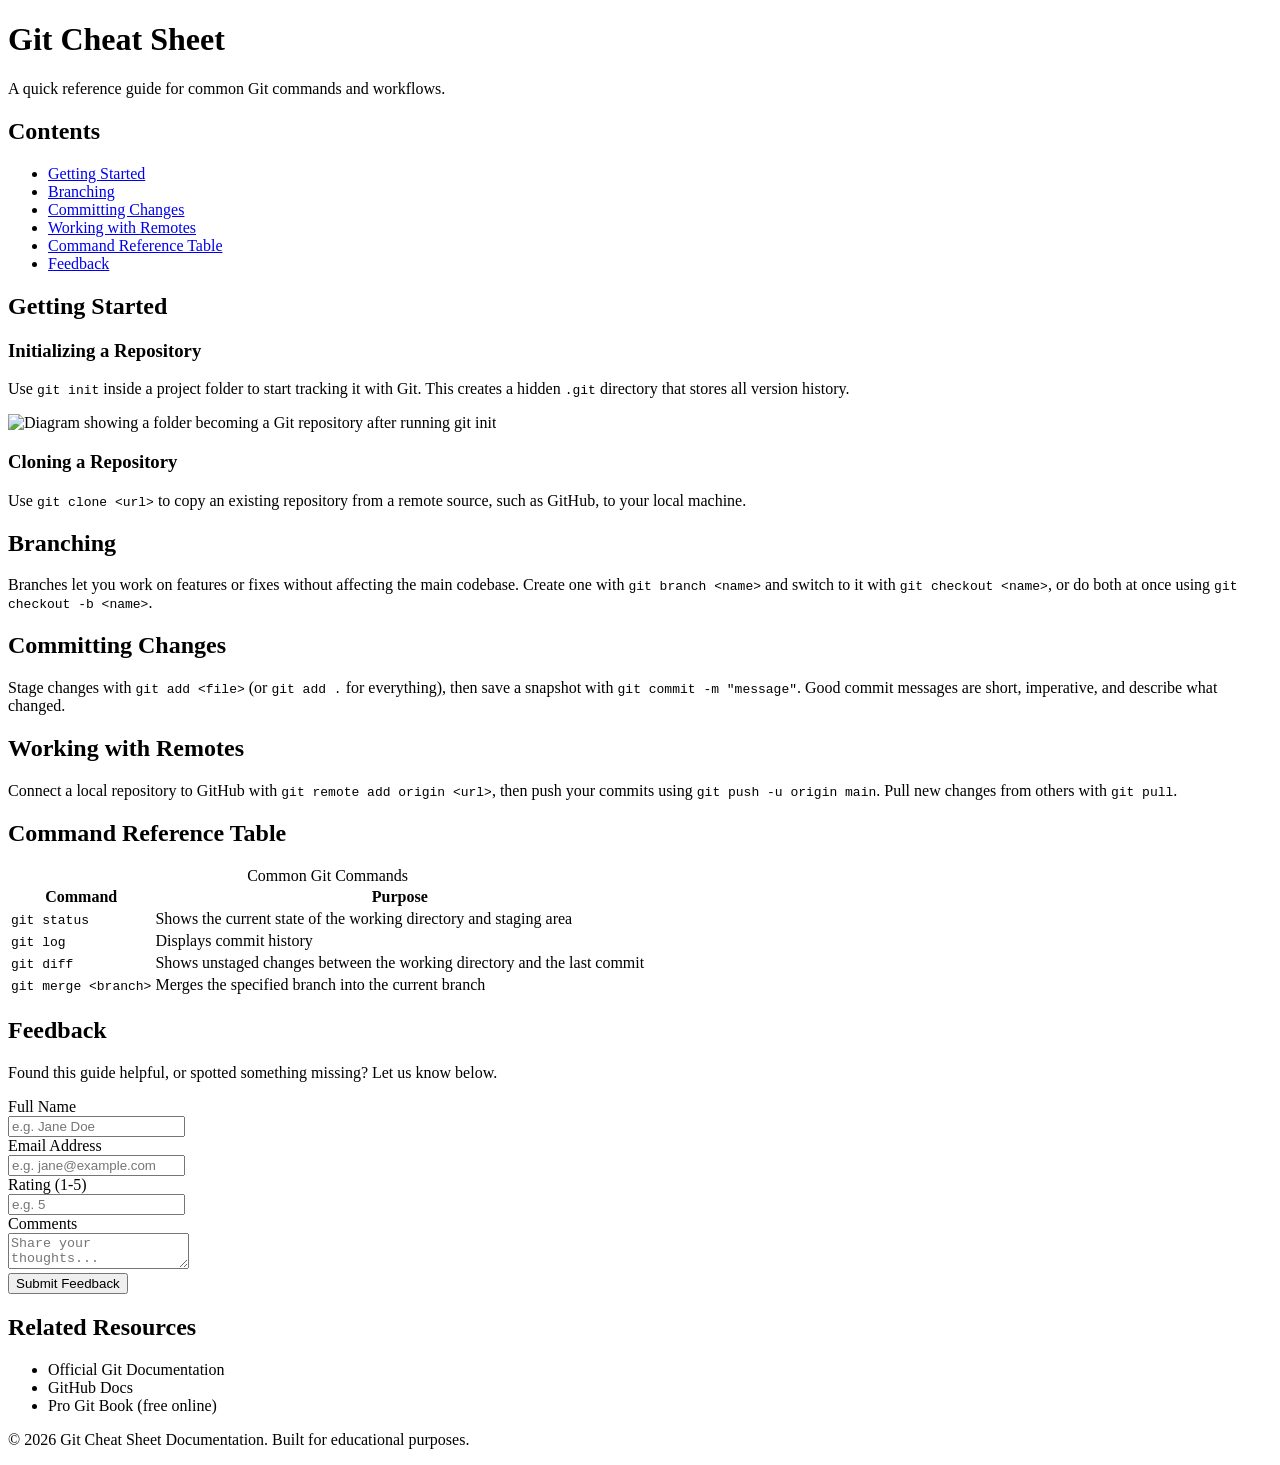
==== week2/index.html @ 64f23d89 "Week 2 task" ====
<!DOCTYPE html>
<html lang="en">
<head>
  <meta charset="UTF-8">
  <meta name="viewport" content="width=device-width, initial-scale=1.0">
  <title>Git Cheat Sheet - Technical Documentation</title>
</head>
<body>

  <header>
    <h1>Git Cheat Sheet</h1>
    <p>A quick reference guide for common Git commands and workflows.</p>
  </header>

  <nav aria-label="Table of contents">
    <h2>Contents</h2>
    <ul>
      <li><a href="#getting-started">Getting Started</a></li>
      <li><a href="#branching">Branching</a></li>
      <li><a href="#committing">Committing Changes</a></li>
      <li><a href="#remote">Working with Remotes</a></li>
      <li><a href="#command-table">Command Reference Table</a></li>
      <li><a href="#feedback">Feedback</a></li>
    </ul>
  </nav>

  <main>

    <section id="getting-started">
      <h2>Getting Started</h2>
      <article>
        <h3>Initializing a Repository</h3>
        <p>Use <code>git init</code> inside a project folder to start tracking it with Git. This creates a hidden <code>.git</code> directory that stores all version history.</p>
        <img src="git-init-diagram.png" alt="Diagram showing a folder becoming a Git repository after running git init">
      </article>
      <article>
        <h3>Cloning a Repository</h3>
        <p>Use <code>git clone &lt;url&gt;</code> to copy an existing repository from a remote source, such as GitHub, to your local machine.</p>
      </article>
    </section>

    <section id="branching">
      <h2>Branching</h2>
      <article>
        <p>Branches let you work on features or fixes without affecting the main codebase. Create one with <code>git branch &lt;name&gt;</code> and switch to it with <code>git checkout &lt;name&gt;</code>, or do both at once using <code>git checkout -b &lt;name&gt;</code>.</p>
      </article>
    </section>

    <section id="committing">
      <h2>Committing Changes</h2>
      <article>
        <p>Stage changes with <code>git add &lt;file&gt;</code> (or <code>git add .</code> for everything), then save a snapshot with <code>git commit -m "message"</code>. Good commit messages are short, imperative, and describe what changed.</p>
      </article>
    </section>

    <section id="remote">
      <h2>Working with Remotes</h2>
      <article>
        <p>Connect a local repository to GitHub with <code>git remote add origin &lt;url&gt;</code>, then push your commits using <code>git push -u origin main</code>. Pull new changes from others with <code>git pull</code>.</p>
      </article>
    </section>

    <section id="command-table">
      <h2>Command Reference Table</h2>
      <table>
        <caption>Common Git Commands</caption>
        <thead>
          <tr>
            <th scope="col">Command</th>
            <th scope="col">Purpose</th>
          </tr>
        </thead>
        <tbody>
          <tr>
            <td><code>git status</code></td>
            <td>Shows the current state of the working directory and staging area</td>
          </tr>
          <tr>
            <td><code>git log</code></td>
            <td>Displays commit history</td>
          </tr>
          <tr>
            <td><code>git diff</code></td>
            <td>Shows unstaged changes between the working directory and the last commit</td>
          </tr>
          <tr>
            <td><code>git merge &lt;branch&gt;</code></td>
            <td>Merges the specified branch into the current branch</td>
          </tr>
        </tbody>
      </table>
    </section>

    <section id="feedback">
      <h2>Feedback</h2>
      <article>
        <p>Found this guide helpful, or spotted something missing? Let us know below.</p>

        <form action="#" method="post">
          <div>
            <label for="name">Full Name</label><br>
            <input type="text" id="name" name="name" placeholder="e.g. Jane Doe" required minlength="2">
          </div>

          <div>
            <label for="email">Email Address</label><br>
            <input type="email" id="email" name="email" placeholder="e.g. jane@example.com" required>
          </div>

          <div>
            <label for="rating">Rating (1-5)</label><br>
            <input type="text" id="rating" name="rating" placeholder="e.g. 5" required pattern="[1-5]" title="Enter a single number from 1 to 5">
          </div>

          <div>
            <label for="comments">Comments</label><br>
            <textarea id="comments" name="comments" placeholder="Share your thoughts..." required minlength="10"></textarea>
          </div>

          <button type="submit">Submit Feedback</button>
        </form>
      </article>
    </section>

  </main>

  <aside>
    <h2>Related Resources</h2>
    <ul>
      <li>Official Git Documentation</li>
      <li>GitHub Docs</li>
      <li>Pro Git Book (free online)</li>
    </ul>
  </aside>

  <footer>
    <p>&copy; 2026 Git Cheat Sheet Documentation. Built for educational purposes.</p>
  </footer>

</body>
</html>
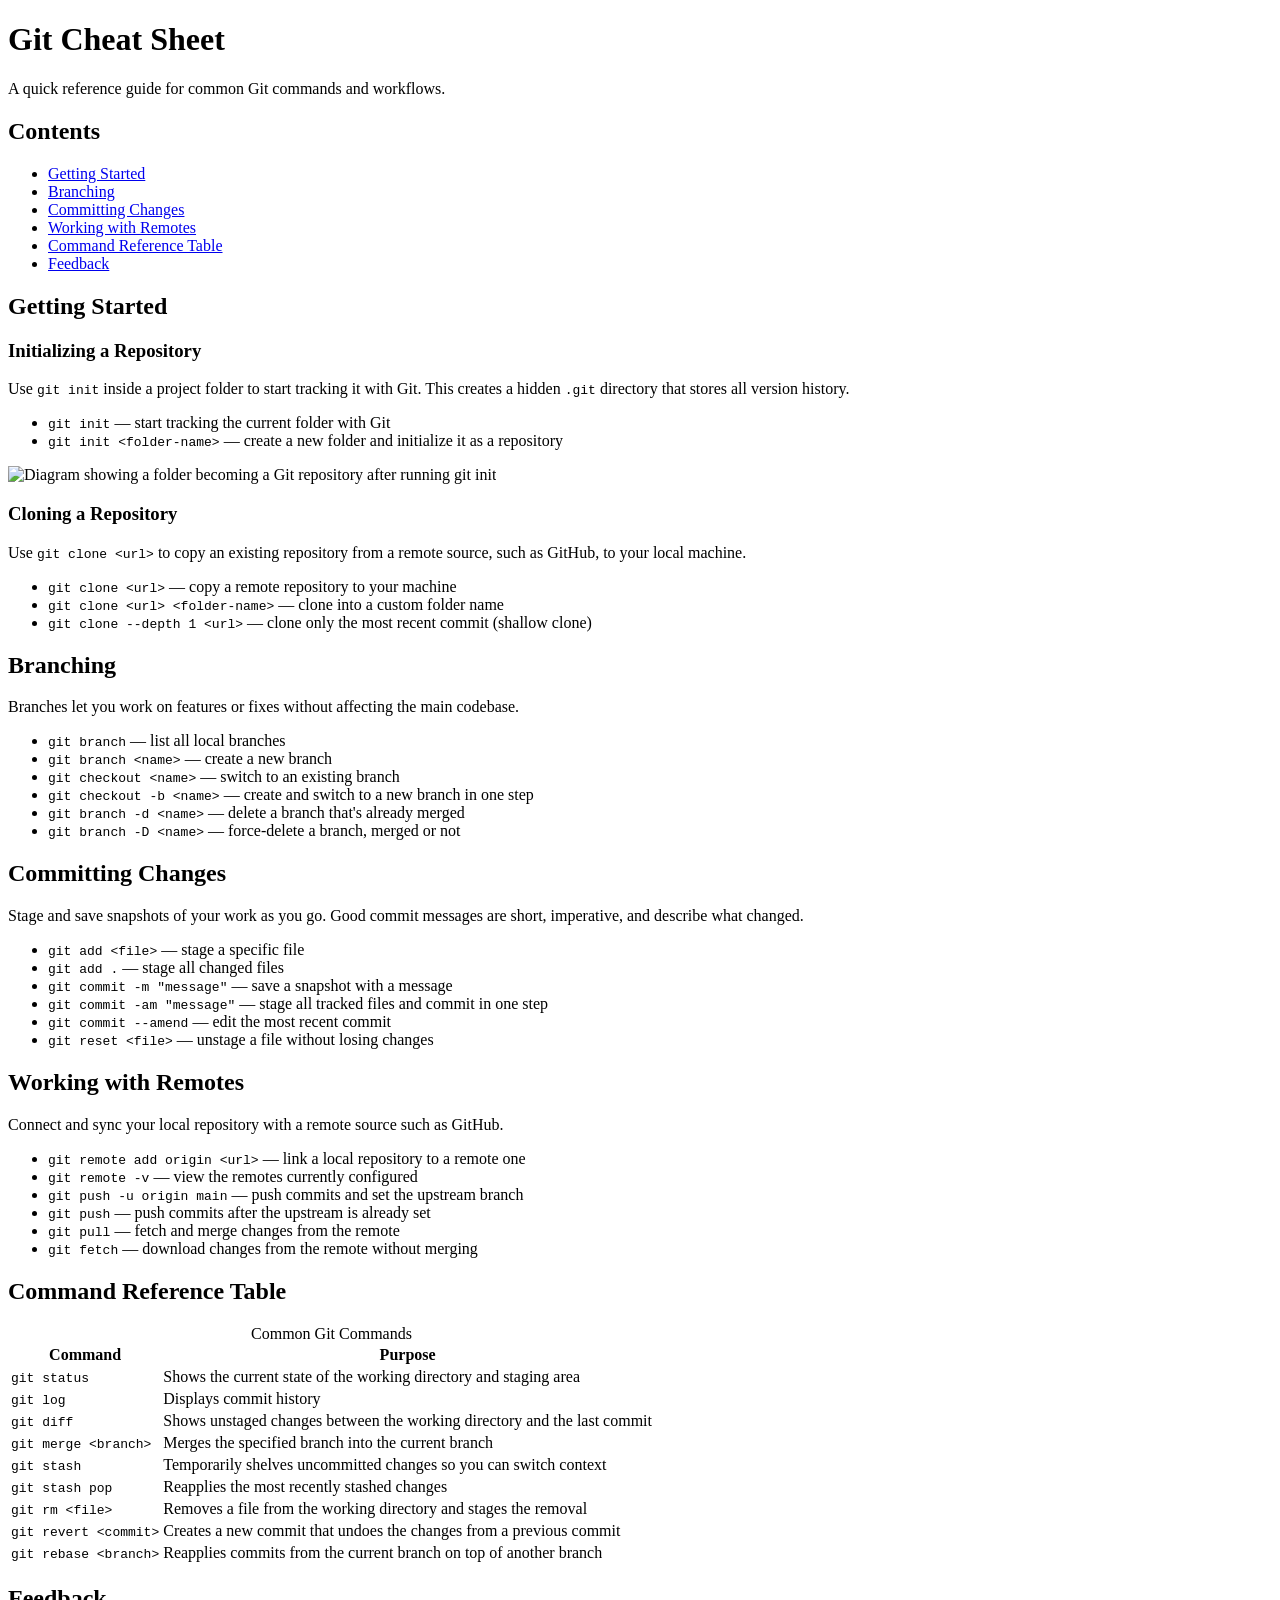
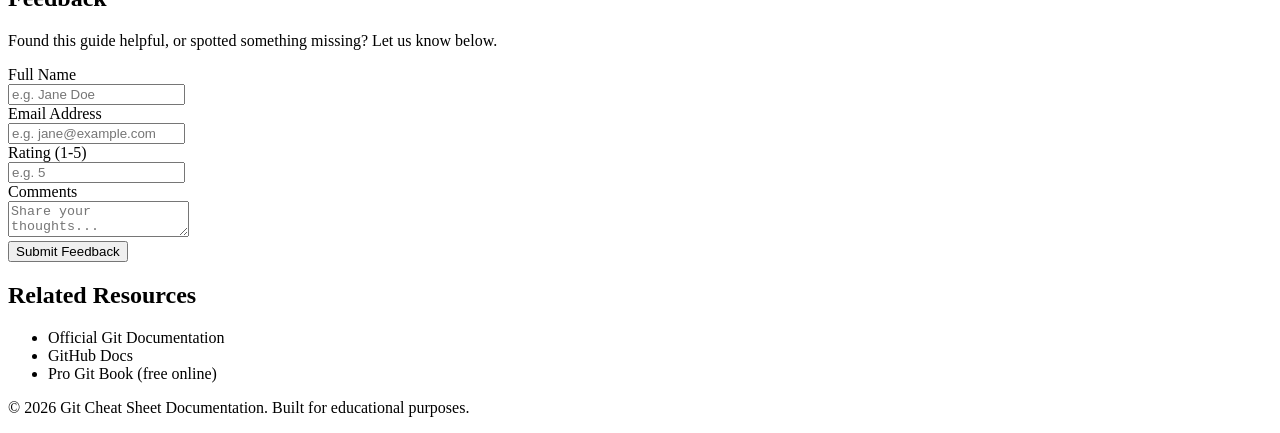
==== commit ef0eede4: "feat: add semantic Git cheat sheet documentation engine" ====
--- a/week2/index.html
+++ b/week2/index.html
@@ -28,35 +28,79 @@
 
     <section id="getting-started">
       <h2>Getting Started</h2>
+
       <article>
         <h3>Initializing a Repository</h3>
         <p>Use <code>git init</code> inside a project folder to start tracking it with Git. This creates a hidden <code>.git</code> directory that stores all version history.</p>
+
+        <ul>
+          <li><code>git init</code> &mdash; start tracking the current folder with Git</li>
+          <li><code>git init &lt;folder-name&gt;</code> &mdash; create a new folder and initialize it as a repository</li>
+        </ul>
+
         <img src="git-init-diagram.png" alt="Diagram showing a folder becoming a Git repository after running git init">
       </article>
+
       <article>
         <h3>Cloning a Repository</h3>
         <p>Use <code>git clone &lt;url&gt;</code> to copy an existing repository from a remote source, such as GitHub, to your local machine.</p>
+
+        <ul>
+          <li><code>git clone &lt;url&gt;</code> &mdash; copy a remote repository to your machine</li>
+          <li><code>git clone &lt;url&gt; &lt;folder-name&gt;</code> &mdash; clone into a custom folder name</li>
+          <li><code>git clone --depth 1 &lt;url&gt;</code> &mdash; clone only the most recent commit (shallow clone)</li>
+        </ul>
       </article>
     </section>
 
     <section id="branching">
       <h2>Branching</h2>
-      <article>
-        <p>Branches let you work on features or fixes without affecting the main codebase. Create one with <code>git branch &lt;name&gt;</code> and switch to it with <code>git checkout &lt;name&gt;</code>, or do both at once using <code>git checkout -b &lt;name&gt;</code>.</p>
+
+      <article>
+        <p>Branches let you work on features or fixes without affecting the main codebase.</p>
+
+        <ul>
+          <li><code>git branch</code> &mdash; list all local branches</li>
+          <li><code>git branch &lt;name&gt;</code> &mdash; create a new branch</li>
+          <li><code>git checkout &lt;name&gt;</code> &mdash; switch to an existing branch</li>
+          <li><code>git checkout -b &lt;name&gt;</code> &mdash; create and switch to a new branch in one step</li>
+          <li><code>git branch -d &lt;name&gt;</code> &mdash; delete a branch that's already merged</li>
+          <li><code>git branch -D &lt;name&gt;</code> &mdash; force-delete a branch, merged or not</li>
+        </ul>
       </article>
     </section>
 
     <section id="committing">
       <h2>Committing Changes</h2>
-      <article>
-        <p>Stage changes with <code>git add &lt;file&gt;</code> (or <code>git add .</code> for everything), then save a snapshot with <code>git commit -m "message"</code>. Good commit messages are short, imperative, and describe what changed.</p>
+
+      <article>
+        <p>Stage and save snapshots of your work as you go. Good commit messages are short, imperative, and describe what changed.</p>
+
+        <ul>
+          <li><code>git add &lt;file&gt;</code> &mdash; stage a specific file</li>
+          <li><code>git add .</code> &mdash; stage all changed files</li>
+          <li><code>git commit -m "message"</code> &mdash; save a snapshot with a message</li>
+          <li><code>git commit -am "message"</code> &mdash; stage all tracked files and commit in one step</li>
+          <li><code>git commit --amend</code> &mdash; edit the most recent commit</li>
+          <li><code>git reset &lt;file&gt;</code> &mdash; unstage a file without losing changes</li>
+        </ul>
       </article>
     </section>
 
     <section id="remote">
       <h2>Working with Remotes</h2>
-      <article>
-        <p>Connect a local repository to GitHub with <code>git remote add origin &lt;url&gt;</code>, then push your commits using <code>git push -u origin main</code>. Pull new changes from others with <code>git pull</code>.</p>
+
+      <article>
+        <p>Connect and sync your local repository with a remote source such as GitHub.</p>
+
+        <ul>
+          <li><code>git remote add origin &lt;url&gt;</code> &mdash; link a local repository to a remote one</li>
+          <li><code>git remote -v</code> &mdash; view the remotes currently configured</li>
+          <li><code>git push -u origin main</code> &mdash; push commits and set the upstream branch</li>
+          <li><code>git push</code> &mdash; push commits after the upstream is already set</li>
+          <li><code>git pull</code> &mdash; fetch and merge changes from the remote</li>
+          <li><code>git fetch</code> &mdash; download changes from the remote without merging</li>
+        </ul>
       </article>
     </section>
 
@@ -86,6 +130,26 @@
           <tr>
             <td><code>git merge &lt;branch&gt;</code></td>
             <td>Merges the specified branch into the current branch</td>
+          </tr>
+          <tr>
+            <td><code>git stash</code></td>
+            <td>Temporarily shelves uncommitted changes so you can switch context</td>
+          </tr>
+          <tr>
+            <td><code>git stash pop</code></td>
+            <td>Reapplies the most recently stashed changes</td>
+          </tr>
+          <tr>
+            <td><code>git rm &lt;file&gt;</code></td>
+            <td>Removes a file from the working directory and stages the removal</td>
+          </tr>
+          <tr>
+            <td><code>git revert &lt;commit&gt;</code></td>
+            <td>Creates a new commit that undoes the changes from a previous commit</td>
+          </tr>
+          <tr>
+            <td><code>git rebase &lt;branch&gt;</code></td>
+            <td>Reapplies commits from the current branch on top of another branch</td>
           </tr>
         </tbody>
       </table>
